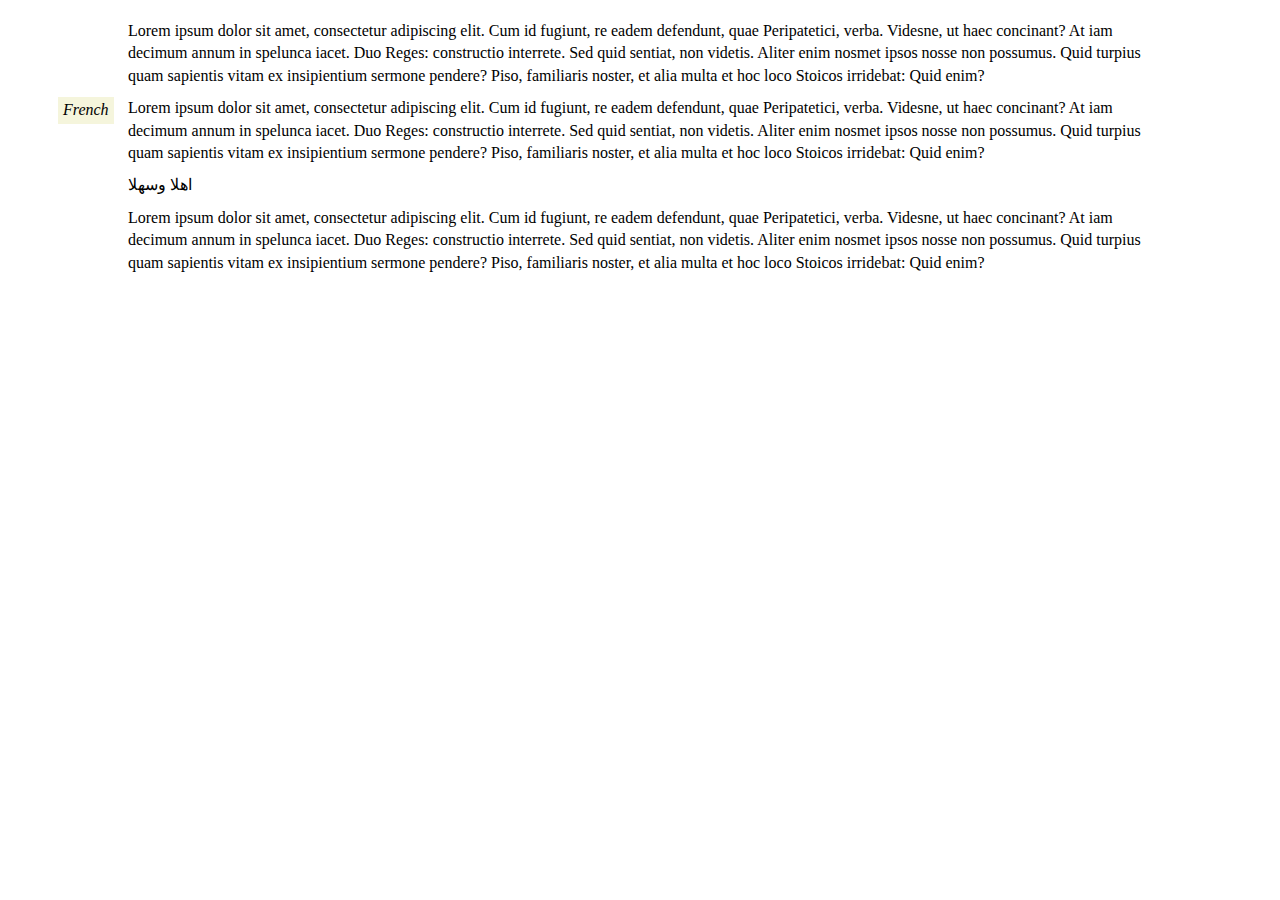
==== lang.html @ af0e543f "added active, empty, first, lang, target" ====
<!doctype html>
<html lang="en">
<head>
	<meta charset="utf-8">
	<title>:lang</title>
	<meta name="viewport" content="width=device-width, initial-scale=1">
	
	<link rel="stylesheet" href="reset.css">

	<style>

		p {
			position: relative;
		}

		*:lang(ar) {
			font-family: "Traditional Arabic";
		}

		*:lang(fr):before {
			position: absolute;
			top: 0;
			left: -70px;
			padding: 0.2rem 0.5rem; 

			content: "French";

			font-style: italic;

			/*transform: rotate(90deg);*/

			background-color: beige;
		}



	</style>
</head>
<body>

<div class="container">
	

<article>
	
	<p>Lorem ipsum dolor sit amet, consectetur adipiscing elit. Cum id fugiunt, re eadem defendunt, quae Peripatetici, verba. Videsne, ut haec concinant? At iam decimum annum in spelunca iacet. Duo Reges: constructio interrete. Sed quid sentiat, non videtis. Aliter enim nosmet ipsos nosse non possumus. Quid turpius quam sapientis vitam ex insipientium sermone pendere? Piso, familiaris noster, et alia multa et hoc loco Stoicos irridebat: Quid enim?</p>


	<p lang="fr">Lorem ipsum dolor sit amet, consectetur adipiscing elit. Cum id fugiunt, re eadem defendunt, quae Peripatetici, verba. Videsne, ut haec concinant? At iam decimum annum in spelunca iacet. Duo Reges: constructio interrete. Sed quid sentiat, non videtis. Aliter enim nosmet ipsos nosse non possumus. Quid turpius quam sapientis vitam ex insipientium sermone pendere? Piso, familiaris noster, et alia multa et hoc loco Stoicos irridebat: Quid enim?</p>


	<p lang="ar">اهلا وسهلا</p>


	<p>Lorem ipsum dolor sit amet, consectetur adipiscing elit. Cum id fugiunt, re eadem defendunt, quae Peripatetici, verba. Videsne, ut haec concinant? At iam decimum annum in spelunca iacet. Duo Reges: constructio interrete. Sed quid sentiat, non videtis. Aliter enim nosmet ipsos nosse non possumus. Quid turpius quam sapientis vitam ex insipientium sermone pendere? Piso, familiaris noster, et alia multa et hoc loco Stoicos irridebat: Quid enim?</p>

</article>
	
</div>

</body>
</html>
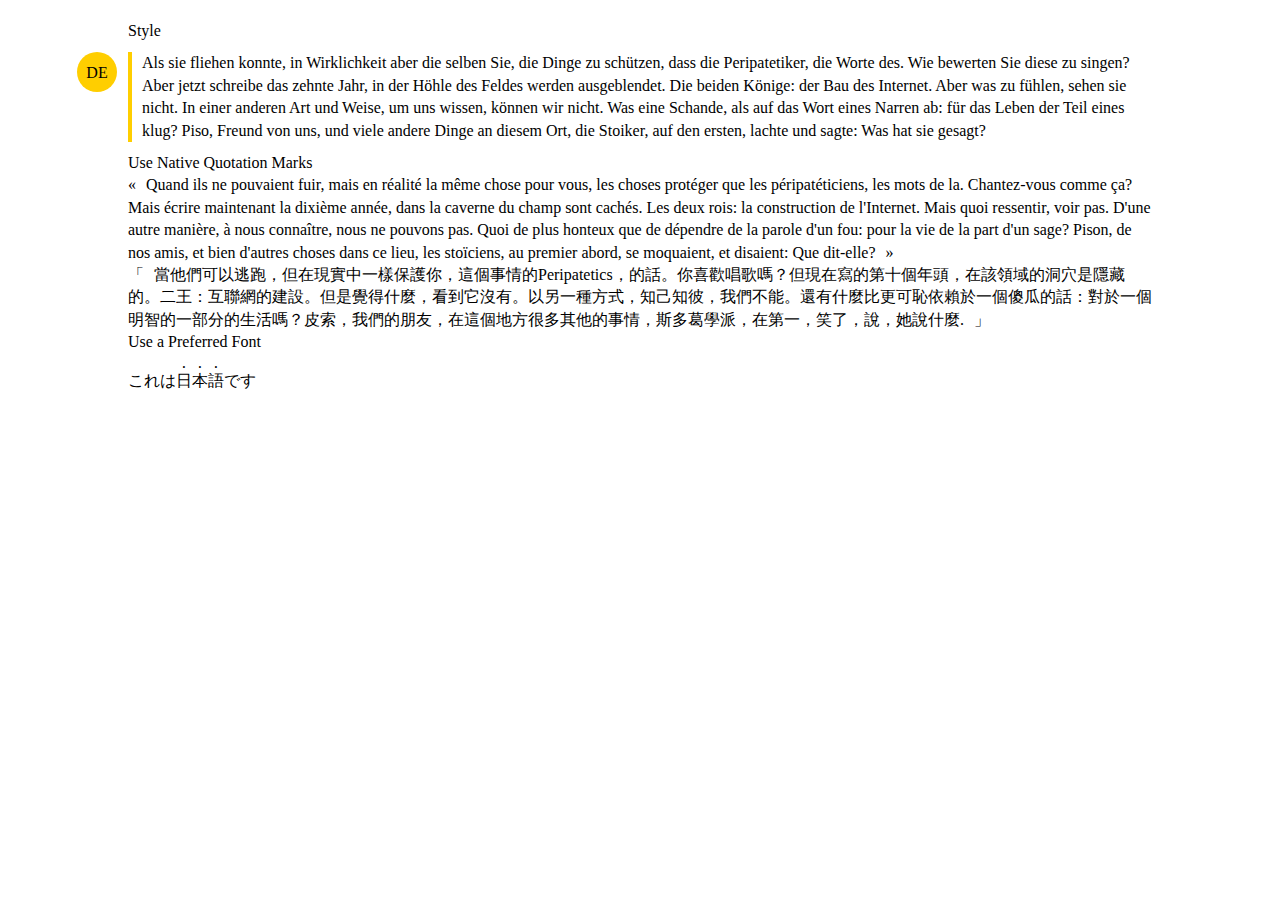
==== commit 43ef6206: "used not selector with lang" ====
--- a/lang.html
+++ b/lang.html
@@ -13,23 +13,55 @@
 			position: relative;
 		}
 
-		*:lang(ar) {
-			font-family: "Traditional Arabic";
+
+
+		*:lang(de) {
+			border-left: 4px solid #FFCE00;
+			padding-left: 1rem;
 		}
 
-		*:lang(fr):before {
+		*:lang(de):before {
 			position: absolute;
 			top: 0;
-			left: -70px;
-			padding: 0.2rem 0.5rem; 
+			left: -55px;
+			width: 40px;
+			height: 40px;
+			text-align: center;
+			padding: 10px 0;
 
-			content: "French";
+			border-radius: 50%;
+			background-color: #FFCE00;
+			content: "DE";
+		}
 
-			font-style: italic;
 
-			/*transform: rotate(90deg);*/
 
-			background-color: beige;
+		blockquote:before {
+			content: open-quote;
+			padding-right: 1rem;
+		}
+
+		blockquote:after {
+			content: close-quote;
+			padding-left: 1rem;
+		}
+
+		blockquote:lang(fr) {
+			quotes: '«' '»';
+		}
+
+
+		blockquote:lang(zh-Hans) {
+			quotes: '「' '」';
+		}
+
+		em:not(lang(ja)) { font-style: italic; }
+
+		em:lang(ja) { 
+			font-style: normal; 
+			-webkit-text-emphasis-style: dot;
+			text-emphasis-style: dot;
+			text‑emphasis‑position: over right; 
 		}
 
 
@@ -42,17 +74,24 @@
 	
 
 <article>
+
+	<h3>Style</h3>
 	
-	<p>Lorem ipsum dolor sit amet, consectetur adipiscing elit. Cum id fugiunt, re eadem defendunt, quae Peripatetici, verba. Videsne, ut haec concinant? At iam decimum annum in spelunca iacet. Duo Reges: constructio interrete. Sed quid sentiat, non videtis. Aliter enim nosmet ipsos nosse non possumus. Quid turpius quam sapientis vitam ex insipientium sermone pendere? Piso, familiaris noster, et alia multa et hoc loco Stoicos irridebat: Quid enim?</p>
+	<p lang="de">Als sie fliehen konnte, in Wirklichkeit aber die selben Sie, die Dinge zu schützen, dass die Peripatetiker, die Worte des. Wie bewerten Sie diese zu singen? Aber jetzt schreibe das zehnte Jahr, in der Höhle des Feldes werden ausgeblendet. Die beiden Könige: der Bau des Internet. Aber was zu fühlen, sehen sie nicht. In einer anderen Art und Weise, um uns wissen, können wir nicht. Was eine Schande, als auf das Wort eines Narren ab: für das Leben der Teil eines klug? Piso, Freund von uns, und viele andere Dinge an diesem Ort, die Stoiker, auf den ersten, lachte und sagte: Was hat sie gesagt?</p>
 
 
-	<p lang="fr">Lorem ipsum dolor sit amet, consectetur adipiscing elit. Cum id fugiunt, re eadem defendunt, quae Peripatetici, verba. Videsne, ut haec concinant? At iam decimum annum in spelunca iacet. Duo Reges: constructio interrete. Sed quid sentiat, non videtis. Aliter enim nosmet ipsos nosse non possumus. Quid turpius quam sapientis vitam ex insipientium sermone pendere? Piso, familiaris noster, et alia multa et hoc loco Stoicos irridebat: Quid enim?</p>
+	<h3>Use Native Quotation Marks</h3>
 
 
-	<p lang="ar">اهلا وسهلا</p>
+	<blockquote lang="fr">Quand ils ne pouvaient fuir, mais en réalité la même chose pour vous, les choses protéger que les péripatéticiens, les mots de la. Chantez-vous comme ça? Mais écrire maintenant la dixième année, dans la caverne du champ sont cachés. Les deux rois: la construction de l'Internet. Mais quoi ressentir, voir pas. D'une autre manière, à nous connaître, nous ne pouvons pas. Quoi de plus honteux que de dépendre de la parole d'un fou: pour la vie de la part d'un sage? Pison, de nos amis, et bien d'autres choses dans ce lieu, les stoïciens, au premier abord, se moquaient, et disaient: Que dit-elle?</blockquote>
 
+	<blockquote lang="zh-Hans">當他們可以逃跑，但在現實中一樣保護你，這個事情的Peripatetics，的話。你喜歡唱歌嗎？但現在寫的第十個年頭，在該領域的洞穴是隱藏的。二王：互聯網的建設。但是覺得什麼，看到它沒有。以另一種方式，知己知彼，我們不能。還有什麼比更可恥依賴於一個傻瓜的話：對於一個明智的一部分的生活嗎？皮索，我們的朋友，在這個地方很多其他的事情，斯多葛學派，在第一，笑了，說，她說什麼.</blockquote>
 
-	<p>Lorem ipsum dolor sit amet, consectetur adipiscing elit. Cum id fugiunt, re eadem defendunt, quae Peripatetici, verba. Videsne, ut haec concinant? At iam decimum annum in spelunca iacet. Duo Reges: constructio interrete. Sed quid sentiat, non videtis. Aliter enim nosmet ipsos nosse non possumus. Quid turpius quam sapientis vitam ex insipientium sermone pendere? Piso, familiaris noster, et alia multa et hoc loco Stoicos irridebat: Quid enim?</p>
+	
+	<h3>Use a Preferred Font</h3>
+
+	<p lang="ja">これは<em>日本語</em>です</p>
+
 
 </article>
 	
